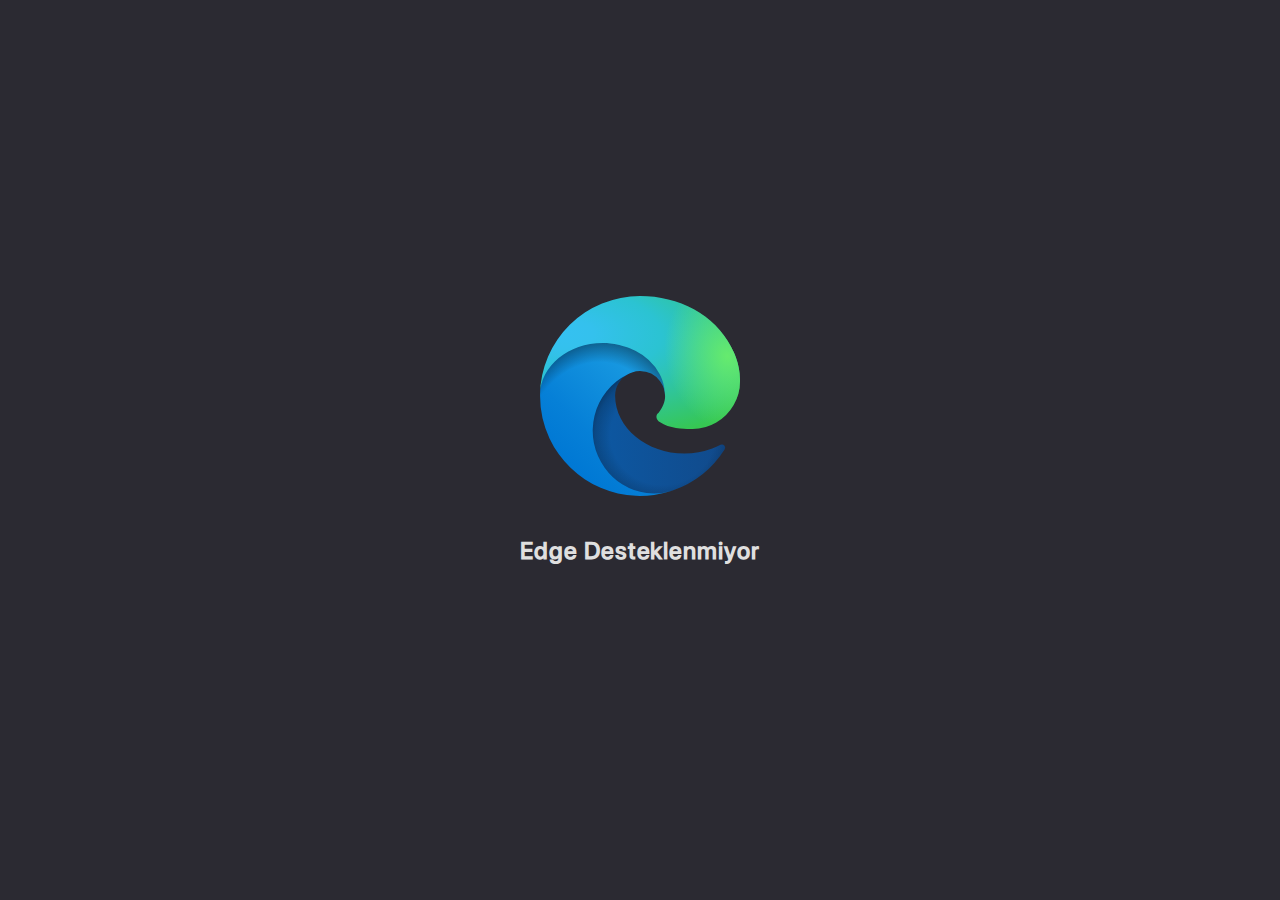
==== noedge.html @ f5186120 "Create noedge.html" ====
<!DOCTYPE html>
<html lang="en">
<head>
	<meta charset="UTF-8">
	<meta name="viewport" content="width=device-width, initial-scale=1.0, minimum-scale=1.0, maximum-scale=1.0, user-scalable=no, viewport-fit=cover">
	<title>Edge Desteklenmiyor</title>
	<style>
		*, ::before, ::after {
			margin: 0;
			padding: 0;
			box-sizing: border-box;
		}
		@font-face {
			src: url('https://cdnkey.github.io/sf.otf');
			font-family: 'sf';
		}
		body, html {
			pointer-events: none;
			-webkit-pointer-events: none;
			touch-action: none;
			-webkit-touch-action: none;
		}
		body {
			background: #2b2a32;
			display: flex;
			flex-direction: column;
			align-items: center;
			justify-content: center;
			height: 100vh;
		}
		#edgeNotSupport::before {
			content: 'Edge Desteklenmiyor';
			letter-spacing: 0.9px;
			font-family: 'sf';
			font-size: 1.5rem;
			font-weight: bold;
			color: #dfdfdf;
		}
		.newLayer {
			display: flex;
			align-items: center;
			justify-content: center;
			flex-direction: column;
			position: absolute;
			bottom: 0;
			left: 0;
			width: 100%;
			height: 0;
			background: #1f1f1f;
			overflow: hidden;
		}
		#suggestion::before {
			content: 'Chromium Tarayıcılar Tercih Edilmeli';
			font-family: 'sf';
			font-size: 1.150rem;
			font-weight: bold;
			color: #dfdfdf;
			letter-spacing: 0.4px;
		}
	</style>
</head>
<body>
	<div class="newLayer">
		<svg id="chrome" width="200px" xmlns="http://www.w3.org/2000/svg" viewBox="0 0 511.98 660.98">
			<defs id="defs18">
				<linearGradient href="#linearGradient4975" id="linearGradient4633" gradientUnits="userSpaceOnUse" gradientTransform="matrix(231.62575,0,0,231.62472,111.11013,159.99363)" x2="0.5565635" x1="0.46521288" y1="-0.67390651" y2="0.81129867">
				</linearGradient>
				<linearGradient id="linearGradient4975">
					<stop style="stop-color:#1972e7" offset="0" id="stop4971"/>
					<stop style="stop-color:#1969d5" offset="1" id="stop4973"/>
				</linearGradient>
				<linearGradient href="#3" id="linearGradient1331" x1="101.74381" y1="33.726189" x2="101.59915" y2="135.466" gradientUnits="userSpaceOnUse" gradientTransform="matrix(3.7794235,0,0,3.7794067,0.00151555,0.00377865)">
				</linearGradient>
				<linearGradient id="3" x2="1" gradientTransform="matrix(61.286,0,0,61.286,29.399,42.333)" gradientUnits="userSpaceOnUse">
					<stop offset="0" id="stop1397" style="stop-color:#afccfb"/>
					<stop offset="1" id="stop1399" style="stop-color:#8bb5f8"/>
				</linearGradient>
				<linearGradient href="#1" id="linearGradient2962" gradientUnits="userSpaceOnUse" gradientTransform="matrix(94.931559,164.42687,-164.4276,94.931137,97.555991,173.61083)" x2="1.7695541" x1="0.018202547" y1="-0.51170158" y2="0.4994337">
				</linearGradient>
				<linearGradient id="1" x2="1" gradientTransform="matrix(25.118,43.506,-43.506,25.118,25.812,45.935)" gradientUnits="userSpaceOnUse">
					<stop offset="0" id="stop3122" style="stop-color:#659cf6"/>
					<stop offset="1" id="stop3124" style="stop-color:#4285f4"/>
				</linearGradient>
				<linearGradient href="#2" id="linearGradient2688" x1="67.452377" y1="40.320694" x2="67.733002" y2="95.25" gradientUnits="userSpaceOnUse" gradientTransform="matrix(3.7794235,0,0,3.7794067,0.00150043,0.00377865)">
				</linearGradient>
				<linearGradient id="2">
					<stop style="stop-color:#3680f0" offset="0" id="stop2682"/>
					<stop style="stop-color:#2678ec" offset="1" id="stop2684"/>
				</linearGradient>
			</defs>
			<path d="m 255.99319,255.99433 110.85049,63.99671 -110.85049,191.99385 c 141.38068,0 255.9917,-114.61051 255.9917,-255.99056 0,-46.64165 -12.53559,-90.3316 -34.33115,-127.99716 h -221.6632 z" id="path34-4" style="fill:url(#linearGradient1331)"/>
			<path d="M 255.99054,0 C 161.2404,0 78.576848,51.513314 34.31224,128.0274 l 110.82781,191.96363 110.85049,-63.9967 V 127.99717 h 221.6632 C 433.38157,51.501975 350.72936,0 255.99054,0 Z" id="path36-1" style="fill:url(#linearGradient4633)"/>
			<path d="m 0.00151177,255.99433 c 0,141.38005 114.60723823,255.99056 255.99168823,255.99056 L 366.84368,319.99103 255.9932,255.99433 145.14271,319.99103 34.314897,128.0274 C 12.531434,165.68239 0,209.35646 0,255.99056" id="path38-7" style="fill:url(#linearGradient2962)"/>
			<path d="m 383.99094,255.99433 c 0,70.69003 -57.30741,127.99717 -127.99775,127.99717 -70.69034,0 -127.99773,-57.30714 -127.99773,-127.99717 0,-70.69002 57.30739,-127.99716 127.99773,-127.99716 70.69034,0 127.99775,57.30714 127.99775,127.99716" fill="#ffffff" id="path40"/>
			<path d="m 359.99158,255.99433 c 0,57.43565 -46.56249,103.99794 -103.99839,103.99794 -57.4359,0 -103.9984,-46.56229 -103.9984,-103.99794 0,-57.43564 46.5625,-103.99793 103.9984,-103.99793 57.4359,0 103.99839,46.56229 103.99839,103.99793" id="path42-5" style="fill:url(#linearGradient2688)"/>
		</svg>
		<p id="suggestion"></p>
	</div>
	<svg id="edge" width="200px" transform="translate(0 -40)" xmlns="http://www.w3.org/2000/svg" viewBox="0 0 256 256">
		<defs>
			<radialGradient id="b" cx="161.8" cy="68.9" r="95.4" gradientTransform="matrix(1 0 0 -.95 0 248.8)" gradientUnits="userSpaceOnUse">
				<stop offset=".7" stop-opacity="0"/>
				<stop offset=".9" stop-opacity=".5"/>
				<stop offset="1"/>
			</radialGradient>
			<radialGradient id="d" cx="-340.3" cy="63" r="143.2" gradientTransform="matrix(.15 -.99 -.8 -.12 176.6 -125.4)" gradientUnits="userSpaceOnUse">
				<stop offset=".8" stop-opacity="0"/>
				<stop offset=".9" stop-opacity=".5"/>
				<stop offset="1"/>
			</radialGradient>
			<radialGradient id="e" cx="113.4" cy="570.2" r="202.4" gradientTransform="matrix(-.04 1 2.13 .08 -1179.5 -106.7)" gradientUnits="userSpaceOnUse">
				<stop offset="0" stop-color="#35c1f1"/>
				<stop offset=".1" stop-color="#34c1ed"/>
				<stop offset=".2" stop-color="#2fc2df"/>
				<stop offset=".3" stop-color="#2bc3d2"/>
				<stop offset=".7" stop-color="#36c752"/>
			</radialGradient>
			<radialGradient id="f" cx="376.5" cy="568" r="97.3" gradientTransform="matrix(.28 .96 .78 -.23 -303.8 -148.5)" gradientUnits="userSpaceOnUse">
				<stop offset="0" stop-color="#66eb6e"/>
				<stop offset="1" stop-color="#66eb6e" stop-opacity="0"/>
			</radialGradient>
			<linearGradient id="a" x1="63.3" y1="84" x2="241.7" y2="84" gradientTransform="matrix(1 0 0 -1 0 266)" gradientUnits="userSpaceOnUse">
				<stop offset="0" stop-color="#0c59a4"/>
				<stop offset="1" stop-color="#114a8b"/>
			</linearGradient>
			<linearGradient id="c" x1="157.3" y1="161.4" x2="46" y2="40.1" gradientTransform="matrix(1 0 0 -1 0 266)" gradientUnits="userSpaceOnUse">
				<stop offset="0" stop-color="#1b9de2"/>
				<stop offset=".2" stop-color="#1595df"/>
				<stop offset=".7" stop-color="#0680d7"/>
				<stop offset="1" stop-color="#0078d4"/>
			</linearGradient>
		</defs>
		<path d="M235.7 195.5a93.7 93.7 0 0 1-10.6 4.7 101.9 101.9 0 0 1-35.9 6.4c-47.3 0-88.5-32.5-88.5-74.3a31.5 31.5 0 0 1 16.4-27.3c-42.8 1.8-53.8 46.4-53.8 72.5 0 74 68.1 81.4 82.8 81.4 7.9 0 19.8-2.3 27-4.6l1.3-.4a128.3 128.3 0 0 0 66.6-52.8 4 4 0 0 0-5.3-5.6Z" transform="translate(-4.6 -5)" style="fill:url(#a)"/>
		<path d="M235.7 195.5a93.7 93.7 0 0 1-10.6 4.7 101.9 101.9 0 0 1-35.9 6.4c-47.3 0-88.5-32.5-88.5-74.3a31.5 31.5 0 0 1 16.4-27.3c-42.8 1.8-53.8 46.4-53.8 72.5 0 74 68.1 81.4 82.8 81.4 7.9 0 19.8-2.3 27-4.6l1.3-.4a128.3 128.3 0 0 0 66.6-52.8 4 4 0 0 0-5.3-5.6Z" transform="translate(-4.6 -5)" style="isolation:isolate;opacity:.35;fill:url(#b)"/>
		<path d="M110.3 246.3A79.2 79.2 0 0 1 87.6 225a80.7 80.7 0 0 1 29.5-120c3.2-1.5 8.5-4.1 15.6-4a32.4 32.4 0 0 1 25.7 13 31.9 31.9 0 0 1 6.3 18.7c0-.2 24.5-79.6-80-79.6-43.9 0-80 41.6-80 78.2a130.2 130.2 0 0 0 12.1 56 128 128 0 0 0 156.4 67 75.5 75.5 0 0 1-62.8-8Z" transform="translate(-4.6 -5)" style="fill:url(#c)"/>
		<path d="M110.3 246.3A79.2 79.2 0 0 1 87.6 225a80.7 80.7 0 0 1 29.5-120c3.2-1.5 8.5-4.1 15.6-4a32.4 32.4 0 0 1 25.7 13 31.9 31.9 0 0 1 6.3 18.7c0-.2 24.5-79.6-80-79.6-43.9 0-80 41.6-80 78.2a130.2 130.2 0 0 0 12.1 56 128 128 0 0 0 156.4 67 75.5 75.5 0 0 1-62.8-8Z" transform="translate(-4.6 -5)" style="opacity:.41;fill:url(#d);isolation:isolate"/>
		<path d="M157 153.8c-.9 1-3.4 2.5-3.4 5.6 0 2.6 1.7 5.2 4.8 7.3 14.3 10 41.4 8.6 41.5 8.6a59.6 59.6 0 0 0 30.3-8.3 61.4 61.4 0 0 0 30.4-52.9c.3-22.4-8-37.3-11.3-43.9C228 28.8 182.3 5 132.6 5a128 128 0 0 0-128 126.2c.5-36.5 36.8-66 80-66 3.5 0 23.5.3 42 10a72.6 72.6 0 0 1 30.9 29.3c6.1 10.6 7.2 24.1 7.2 29.5s-2.7 13.3-7.8 19.9Z" transform="translate(-4.6 -5)" style="fill:url(#e)"/>
		<path d="M157 153.8c-.9 1-3.4 2.5-3.4 5.6 0 2.6 1.7 5.2 4.8 7.3 14.3 10 41.4 8.6 41.5 8.6a59.6 59.6 0 0 0 30.3-8.3 61.4 61.4 0 0 0 30.4-52.9c.3-22.4-8-37.3-11.3-43.9C228 28.8 182.3 5 132.6 5a128 128 0 0 0-128 126.2c.5-36.5 36.8-66 80-66 3.5 0 23.5.3 42 10a72.6 72.6 0 0 1 30.9 29.3c6.1 10.6 7.2 24.1 7.2 29.5s-2.7 13.3-7.8 19.9Z" transform="translate(-4.6 -5)" style="fill:url(#f)"/>
	</svg>

	<p id="edgeNotSupport"></p>

	<script>
		var newLayer = document.querySelector('.newLayer');
		newLayer.style.position = 'absolute';
		newLayer.style.zIndex = '5';
		setTimeout(() => {
			newLayer.style.height = '100%';
			newLayer.style.transition = 'all 900ms ease';
		}, 4000);

		setTimeout(() => {
			document.body.style.background = '#1f1f1f';
			var edgeIcon = document.getElementById('edge').remove();
			var edgeNotSupport = document.getElementById('edgeNotSupport').remove();
		}, 5000);
	</script>
</body>
</html>
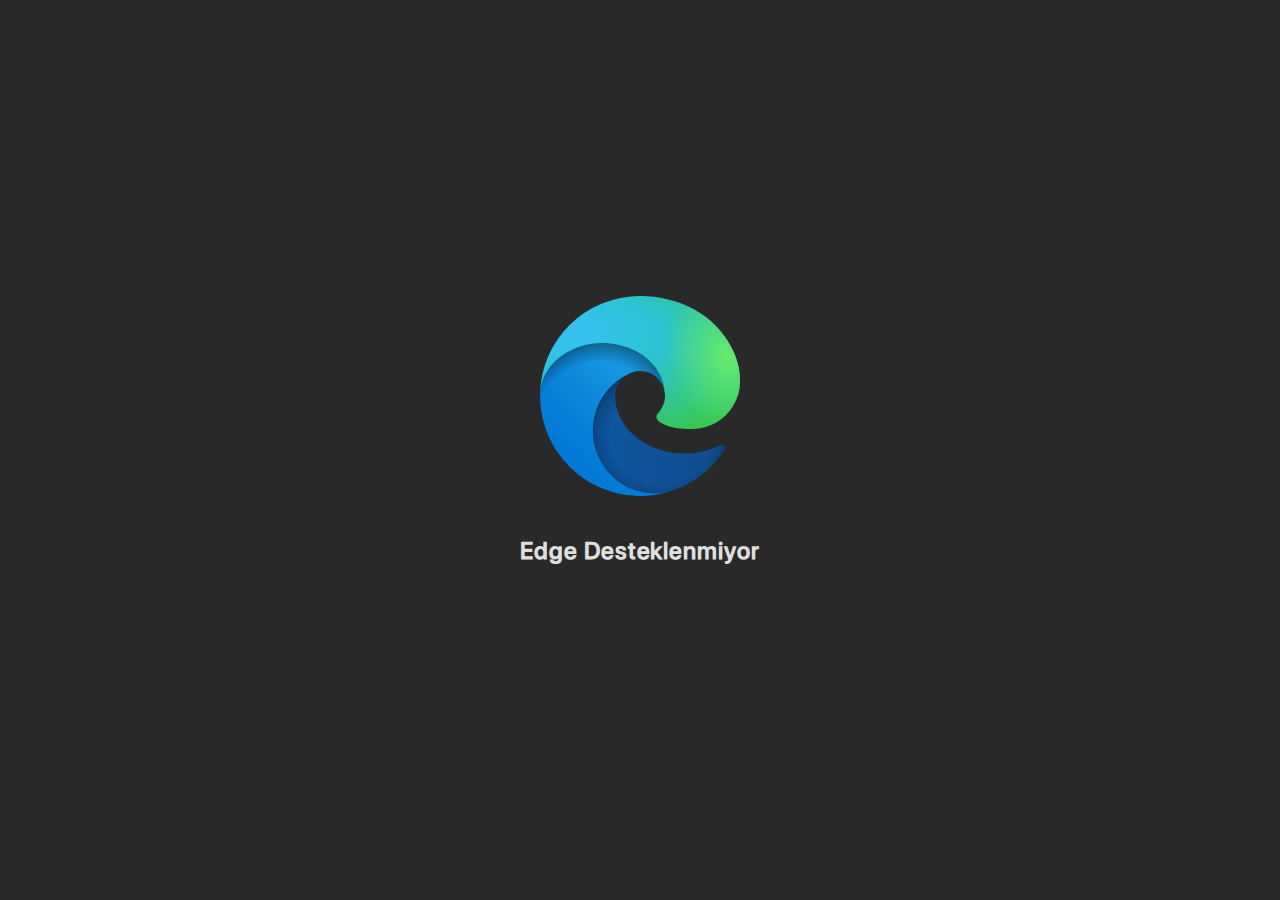
==== commit b839033a: "Update noedge.html" ====
--- a/noedge.html
+++ b/noedge.html
@@ -21,7 +21,7 @@
 			-webkit-touch-action: none;
 		}
 		body {
-			background: #2b2a32;
+			background: #292929;
 			display: flex;
 			flex-direction: column;
 			align-items: center;
